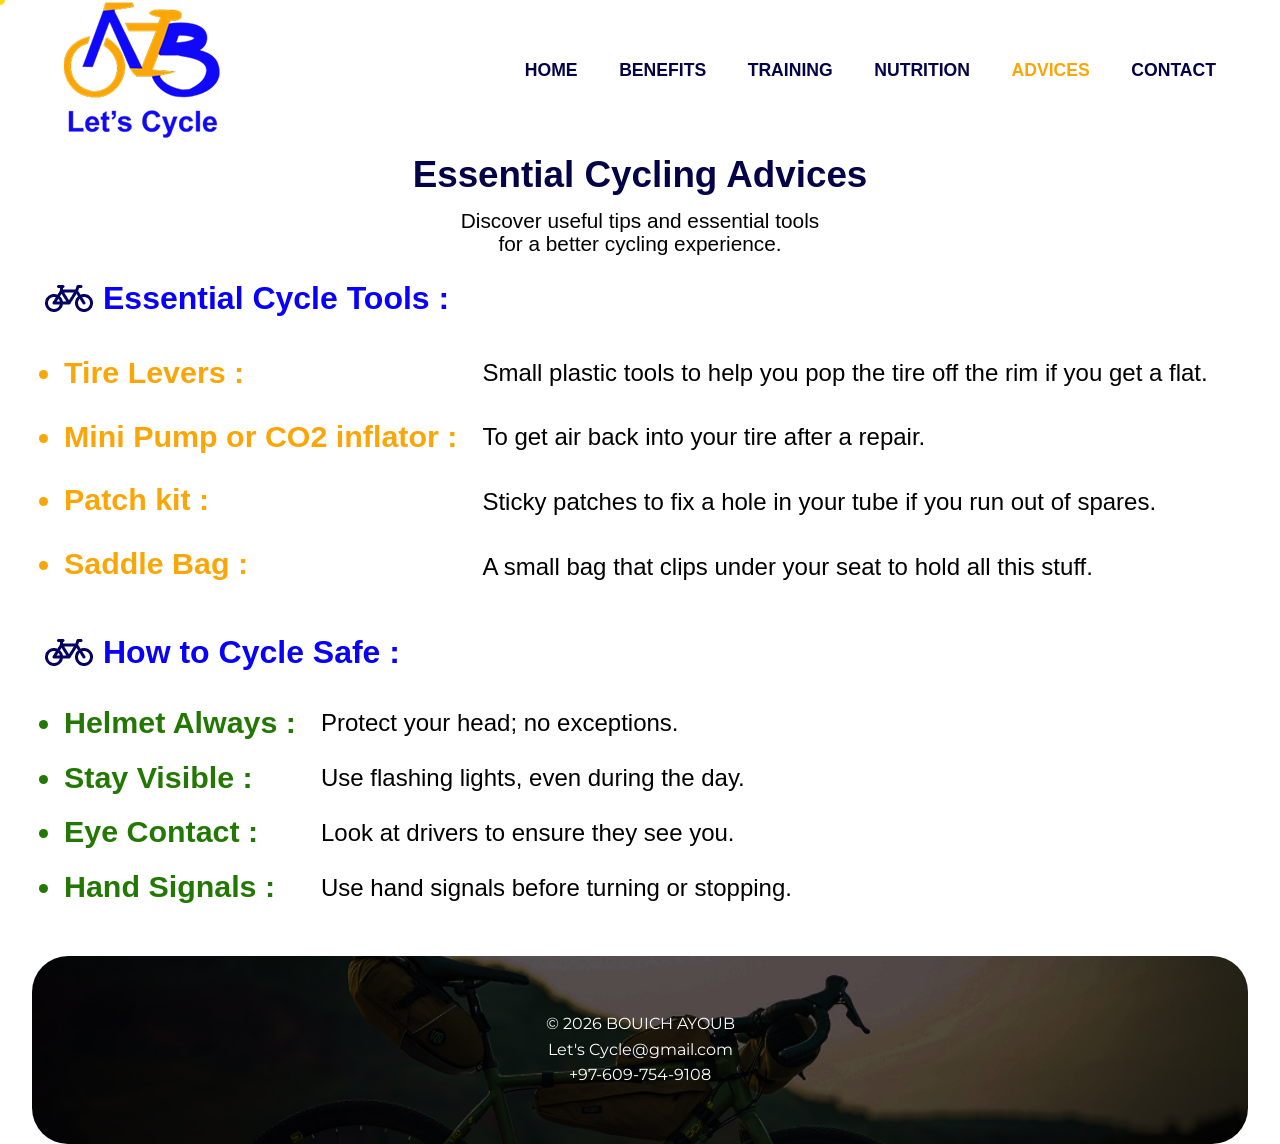
==== advices.html @ 678ac434 "Add files via upload" ====
<!DOCTYPE html>
<html lang="en">
<head>
    <meta charset="UTF-8">
    <meta name="viewport" content="width=device-width, initial-scale=1.0">
    <link href="https://fonts.googleapis.com/css2?family=Inter:wght@400;600;700&display=swap" rel="stylesheet">
    <link href="https://fonts.googleapis.com/css2?family=Montserrat:wght@400;700&family=Poppins:wght@400;600&family=Bebas+Neue&display=swap" rel="stylesheet">
    <link rel="icon" href="header_logo.png">
    <link rel="stylesheet" href="style.css">
    <title>Let's Cycle Advices</title>
    <style>
        @view-transition {
            navigation: auto;
        }
        ::view-transition-old(root) {
            animation: 0.3s ease both fade-out;
            mix-blend-mode: plus-lighter;
        }
        ::view-transition-new(root) {
            animation: 0.3s ease both fade-in;
            mix-blend-mode: plus-lighter;
        }
        @keyframes fade-out {
            from {
                opacity: 1;
            }
            to { 
                opacity: 0;
            }
        }
        @keyframes fade-in {
            from { 
                opacity: 0; 
            }
            to { 
                opacity: 1; 
            }
        }
        .titre_1{
            line-height: 1.9;
        }
        .titre_1 h1{
            font-size: 2.3em;
            color: #050347;
            text-align: center;
        }
        .titre_1 p{
            text-align: center;
            font-size: 1.3em;
            font-weight: 100;
            line-height: 1.1;
        }
        .s1_h1{
            display: flex;
            gap: 10px;
            padding-left: 45px;
            align-items: center;
            font-size: 2em;
            color: #0800FB;
            padding-top: 20px;
        }
        .container_1{
            display: flex;
            width: 90%;
            margin: 0 auto;
            gap: 25px;
            padding-top: 20px;
            padding-bottom: 20px;
            line-height: 2.1;
        }
        .container_1 .gp_h4{
            font-size: 1.9em;
            color: #FAA608;
        }
        .container_1 .gp_p{
            font-size: 1.5em;
            line-height: 2.7;
        }
        .s2_h1{
            display: flex;
            gap: 10px;
            padding-left: 45px;
            align-items: center;
            font-size: 2em;
            color: #0800FB;
            padding-top: 10px;
        }
        .container_2{
            display: flex;
            width: 90%;
            margin: 0 auto;
            gap: 25px;
            padding-top: 20px;
            line-height: 1.8;
            padding-bottom: 40px;
            
        }
        .container_2 .gp2_h4{
            font-size: 1.9em;
            color: #237803;
        }
        .container_2 .gp_p{
            font-size: 1.5em;
            line-height: 2.3;
        }
        @media screen and (max-width: 500px) {
        .titre_1 h1 {
            font-size: 1.8em;
        }
        .titre_1 p {
            font-size: 1.1em;
            padding: 0 15px;
        }
        .s1_h1, .s2_h1 {
            padding-left: 15px;
            margin-top: 20px;
            font-size: 1.1em !important;
        }
        .s1_h1 h1, .s2_h1 h1 {
            font-size: 1.2em;
        }
        .container_1, .container_2 {
            display: flex !important;
            flex-direction: row;
            width: 100% !important;
            margin: 0 auto !important;
            gap: 10px;
        }
        .container_1 .gp_h4, .container_2 .gp2_h4 {
            font-size: 1.1em;
            width: 35%;
            margin-top: 7px;
        }
        .container_1 .gp_h4 ul, .container_2 .gp2_h4 ul {
            padding-left: 10px;
        }
        .container_1 .gp_h4 li{
            font-size: 0.85em;
            line-height: 2;
            margin-bottom: 30px;
            list-style: none;
        }
        .container_2 .gp2_h4 li{
            font-size: 0.9em;
            line-height: 1.5;
            margin-bottom: 30px;
            list-style: none;
        }
        .container_1 .gp_p, .container_2 .gp_p {
        width: 65% !important;
            display: block !important; 
            padding-top: 15px;
        }
        .gp_p p {
            font-size: 0.7em !important;
            line-height: 1 !important;
            margin-bottom: 30px;
            color: #444;
            border-left: 2px solid #ccc;
            padding-left: 8px;
        }
        .container_1 .gp_h4 li b::after, .container_2 .gp2_h4 li b::after {
            content: attr(data-desc);
            display: block;
            font-weight: 400;
            font-size: 0.9em;
            color: #333;
            line-height: 1.4;
            margin-top: 5px;
        }
    }
    </style>
</head>
<body>
    <div id="page">
        <div class="cursor-circle"></div>
    <header>
        <div  class="logo" ><a href="index.html"><img src="logo-mini-projet 1.png"></a></div>
        <nav>
            <div class="burger-menu" id="mobile-menu">
        <span></span>
        <span></span>
        <span></span>
    </div>
            <ul id="nav-list-mobile">
                <li><a  href="index.html">HOME</a></li>
                <li><a href="benefits.html">BENEFITS</a></li>
                <li><a href="training.html">TRAINING</a></li>
                <li><a href="nutrition.html">NUTRITION</a></li>
                <li><a href="#ss2"  class="a_clicke">ADVICES</a></li>
                <li><a href="contact.html">CONTACT</a></li>
            </ul>
        </nav>
    </header>
    <div class="titre_1">
        <h1>Essential Cycling Advices</h1>
        <p>
            Discover useful tips and essential tools <br>for a better cycling experience.
        </p>
    </div>
    <main>
        <section class="section-1" id="ss2">
        <div class="s1_h1">
            <img src="Advices/bi_bicycle.png">
            <h1>Essential Cycle Tools :</h1>
        </div>
        <div class="container_1">
            <div class="gp_h4">
            <ul>
                <li><b>Tire Levers :</b></li>
                <li><b>Mini Pump or CO2 inflator :</b></li>
                <li><b>Patch kit : </b></li>
                <li><b>Saddle Bag :</b></li>
            </ul>
        </div>
            <div class="gp_p">
                <p>Small plastic tools to help you pop the tire off the rim if you get a flat.</p>
                <p>To get air back into your tire after a repair.</p>
                <p>Sticky patches to fix a hole in your tube if you run out of spares. </p>
                <p>A small bag that clips under your seat to hold all this stuff.</p>
            </div>
        </div>        
    </section>

    <section class="section-2">
        <div class="s2_h1">
            <img src="Advices/bi_bicycle.png">
            <h1>How to Cycle Safe :</h1>
        </div>
        <div class="container_2">
            <div class="gp2_h4">
            <ul>
                <li><b>Helmet Always :</b></li>
                <li><b>Stay Visible :</b></li>
                <li><b>Eye Contact : </b></li>
                <li><b>Hand Signals :</b></li>
            </ul>
        </div>
            <div class="gp_p">
                <p>Protect your head; no exceptions.</p>
                <p>Use flashing lights, even during the day.</p>
                <p>Look at drivers to ensure they see you. </p>
                <p>Use hand signals before turning or stopping.</p>
            </div>
        </div>        
    </section>
    </main>    
    <footer class="footer">
            <p>© 2026 BOUICH AYOUB</p>
            <p><a href="mailto:Let's Cycle@gmail.com">Let's Cycle@gmail.com</a></p>
            <p>+97-609-754-9108</p>
        </footer>
    </div>
    <script>
         const cursor = document.querySelector('.cursor-circle');
        document.addEventListener('mousemove', (e) => {
            cursor.style.left = e.clientX + 'px';
            cursor.style.top = e.clientY + 'px';
        });
        const navLinks = document.querySelectorAll('nav ul li a, .logo, #cards a');

        navLinks.forEach(link => {
            link.addEventListener('mouseenter', () => {
                cursor.classList.add('hovered');
            });
            link.addEventListener('mouseleave', () => {
                cursor.classList.remove('hovered');
            });
        });
        const burgerBtn = document.getElementById('mobile-menu');
const mobileNav = document.getElementById('nav-list-mobile');

if (burgerBtn && mobileNav) {
    burgerBtn.addEventListener('click', () => {
        // Kan-zidou wlla n-haydou l-class li kat-bayen l-menu
        mobileNav.classList.toggle('mobile-active');
        
        // Animation dyal l-Burger l-X
        burgerBtn.classList.toggle('toggle-burger');
    });
}
document.querySelectorAll('#nav-list-mobile li a').forEach(link => {
    link.addEventListener('click', () => {
        mobileNav.classList.remove('mobile-active');
        burgerBtn.classList.remove('toggle-burger');
    });
});
document.addEventListener('click', (event) => {
    const isClickInsideMenu = mobileNav.contains(event.target);
    const isClickOnBurger = burgerBtn.contains(event.target);

    if (!isClickInsideMenu && !isClickOnBurger && mobileNav.classList.contains('mobile-active')) {
        mobileNav.classList.remove('mobile-active');
        burgerBtn.classList.remove('toggle-burger');
    }
});
    </script>
</body>
</html>
---- style.css ----
.cursor-circle {
    position: fixed;
    width: 10px;
    height: 10px;
    background-color: #ffd900;
    border-radius: 50%;
    pointer-events: none;
    transform: translate(-50%, -50%);
    transition: width 0.3s, height 0.3s, background-color 0.3s;
    z-index: 9999;
}
.cursor-circle.hovered {
    width: 80px;
    height: 80px;
    background-color: rgba(255, 208, 0, 0.4);
    mix-blend-mode: multiply; 
}
html, body, div, span, applet, object, iframe,
h1, h2, h3, h4, h5, h6, p, blockquote, pre,
a, abbr, acronym, address, big, cite, code,
del, dfn, em, img, ins, kbd, q, s, samp,
small, strike, strong, sub, sup, tt, var,
b, u, i, center,
dl, dt, dd, ol, ul, li,
fieldset, form, label, legend,
table, caption, tbody, tfoot, thead, tr, th, td,
article, aside, canvas, details, embed,
figure, figcaption, footer, header, hgroup,
menu, nav, output, ruby, section, summary,
time, mark, audio, video {
margin: 0;
padding: 0;
border: 0;
font-size: 100%;
vertical-align: baseline;
}
#page{
    font-family: 'Arial', sans-serif;
}
header{
    display: flex;
    justify-content: space-between;
    align-items: center;
    padding: 10px 5%;
    width: 100%;
    box-sizing: border-box;
    position: sticky;
    top: 0;
    z-index: 1000;
    background-color: white;
    height: 140px;
}
.logo{
    width: 156px;
    height: 137px;
    transition: transform 0.3s ease-in-out ;
}
.logo:hover{
    transform: scale(1.02);
}
nav{
    width: 60%;
    font-weight: 550;
    font-size: 1.1em;
}
nav ul{
    display: flex;
    gap: 30px;
    list-style-type: none;
    justify-content: space-between;
    margin: 0;
    padding: 0;
}
nav a{
    text-decoration: none;
    transition: color 0.3s ease;
}
nav li a {
    color: #050347;
}
nav li .a_clicke{
    color: #FAA608;
    
}
nav a:hover{
    color: #FAA608;
}
footer{
    background-image: url(Home/Footer-1.png);
    background-repeat: no-repeat;
    width: 95%;
    margin: 0 auto;
    background-position: center;
    height: 188px;
    border-radius: 36px;
    background-size: cover;
    display: flex;
    flex-direction: column;
    justify-content: center;
    align-items: center;
    text-align: center;
    font-family: 'Montserrat', sans-serif;
}
footer p{
    color: white;
    line-height: 1.6;
    display: inline-block; 
    cursor: pointer;
    background: linear-gradient(to right, #fbbf24 50%, white 50%);
    background-size: 200% 100%;
    background-position: 100% 0;
    -webkit-background-clip: text;
    background-clip: text;
    -webkit-text-fill-color: transparent;
    transition: background-position 0.4s ease;
    padding: 0 5px;
}
footer p:hover {
    background-position: 0 0;
}
footer a {
    text-decoration: none;
}
/* --- Media Query for Header & Footer (Mobile) --- */
@media screen and (max-width: 768px) {
    header {
        height: 60px !important;
        padding: 0 20px;
    }
    .logo {
        width: 65px !important;
        height: 55px !important;
        display: flex !important;
        align-items: center !important;
        justify-content: center !important;
        overflow: hidden;
    }
    .logo img{
        width: 100% !important;
        height: 100% !important;
        object-fit: contain !important;
    }
    .burger-menu {
        display: flex;
        flex-direction: column;
        width: 25px;
        height: 20px;
        gap: 5px;
        cursor: pointer;
        z-index: 1100;
    }
    nav ul li a{
        font-size: 0.9em;
    }
    .burger-menu span {
        width: 25px;
        height: 3px;
        background-color: #050347;
        transition: 0.3s;
    }
    nav {
        width: auto;
    }
    nav ul {
        position: fixed;
        right: -100%;
        top: 0;
        height: 100vh;
        width: 60%;
        background: white;
        flex-direction: column;
        justify-content: center;
        align-items: center;
        gap: 15px;
        box-shadow: -10px 0 20px rgba(0,0,0,0.1);
        transition: 0.4s ease-in-out;
    }
    .mobile-active {
        right: 0 !important;
    }
    nav ul.nav-active {
        right: 0;
    }
    .toggle-burger span:nth-child(1) {
    transform: rotate(-45deg) translate(-5px, 6px);
    }
    .toggle-burger span:nth-child(2) {
        opacity: 0; 
    }
    .toggle-burger span:nth-child(3) {
        transform: rotate(45deg) translate(-5px, -6px);
    }
        footer {
            height: auto;
            padding: 30px 10px;
            border-radius: 20px;
            width: 98%;
        }
}
    .toggle-burger span:nth-child(1) { transform: rotate(-45deg) translate(-5px, 6px); }
    .toggle-burger span:nth-child(2) { opacity: 0; }
    .toggle-burger span:nth-child(3) { transform: rotate(45deg) translate(-5px, -6px); }
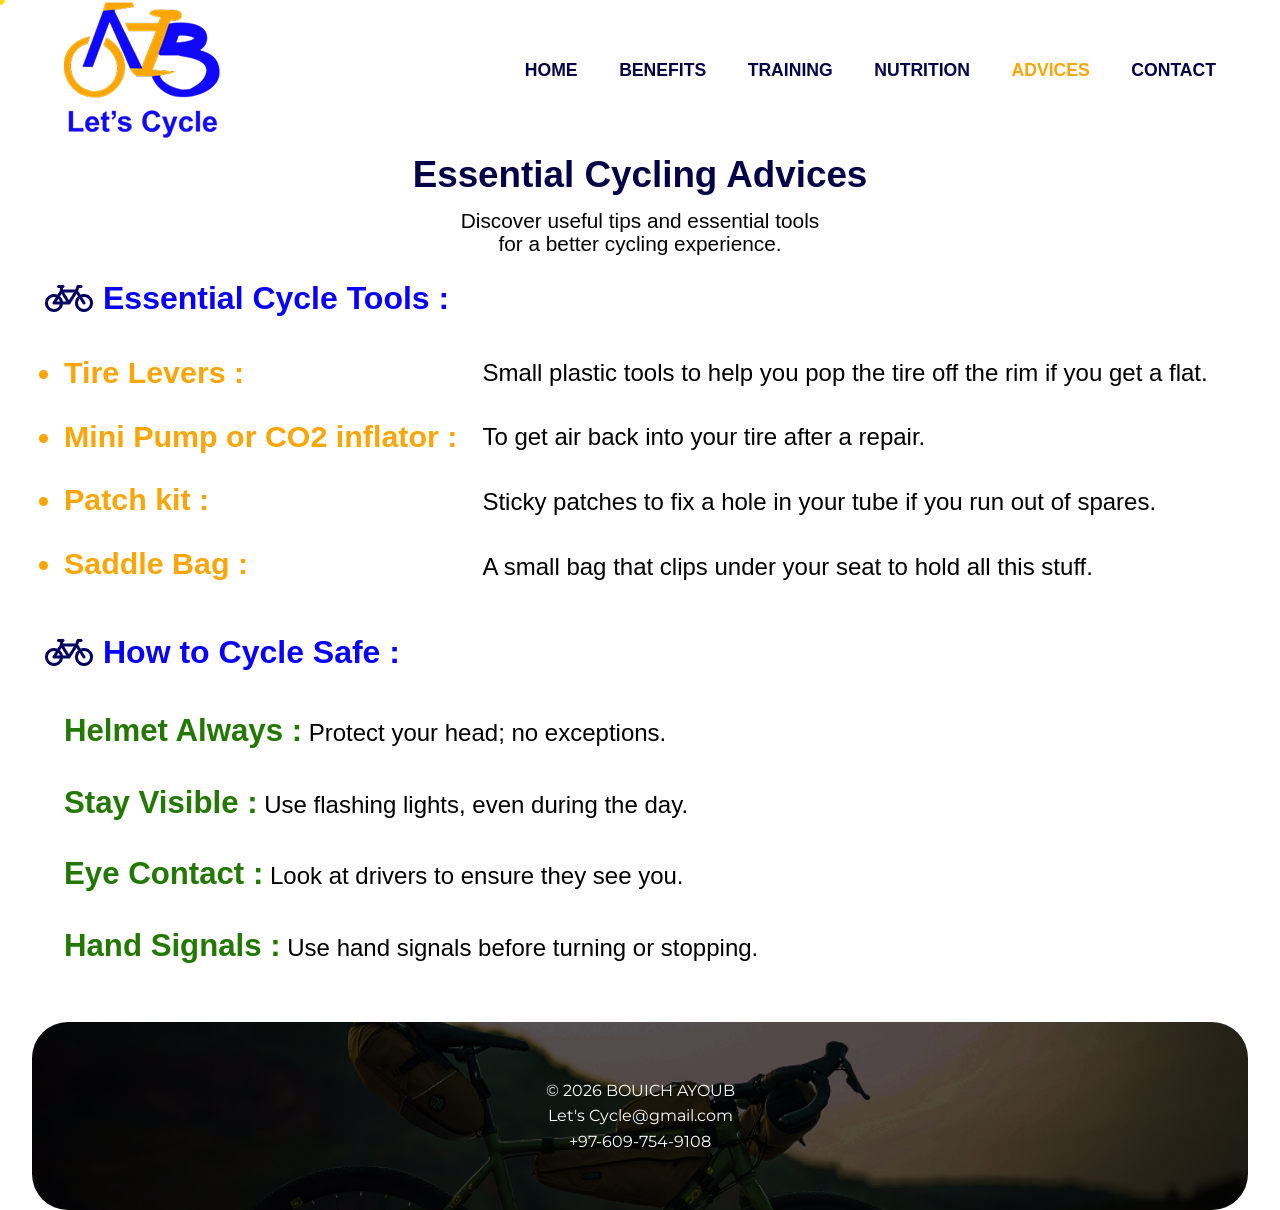
==== commit 58f87164: "Add files via upload" ====
--- a/advices.html
+++ b/advices.html
@@ -95,15 +95,16 @@
             padding-bottom: 40px;
             
         }
-        .container_2 .gp2_h4{
-            font-size: 1.9em;
+        .container_2 .gp_p span{
+            font-size: 1.3em;
             color: #237803;
+            font-weight: bold;
         }
         .container_2 .gp_p{
             font-size: 1.5em;
             line-height: 2.3;
         }
-        @media screen and (max-width: 500px) {
+        @media screen and (max-width: 768px) {
         .titre_1 h1 {
             font-size: 1.8em;
         }
@@ -228,19 +229,11 @@
             <h1>How to Cycle Safe :</h1>
         </div>
         <div class="container_2">
-            <div class="gp2_h4">
-            <ul>
-                <li><b>Helmet Always :</b></li>
-                <li><b>Stay Visible :</b></li>
-                <li><b>Eye Contact : </b></li>
-                <li><b>Hand Signals :</b></li>
-            </ul>
-        </div>
             <div class="gp_p">
-                <p>Protect your head; no exceptions.</p>
-                <p>Use flashing lights, even during the day.</p>
-                <p>Look at drivers to ensure they see you. </p>
-                <p>Use hand signals before turning or stopping.</p>
+                <p><span>Helmet Always :</span> Protect your head; no exceptions.</p>
+                <p><span>Stay Visible :</span> Use flashing lights, even during the day.</p>
+                <p><span>Eye Contact :</span> Look at drivers to ensure they see you. </p>
+                <p><span>Hand Signals :</span> Use hand signals before turning or stopping.</p>
             </div>
         </div>        
     </section>
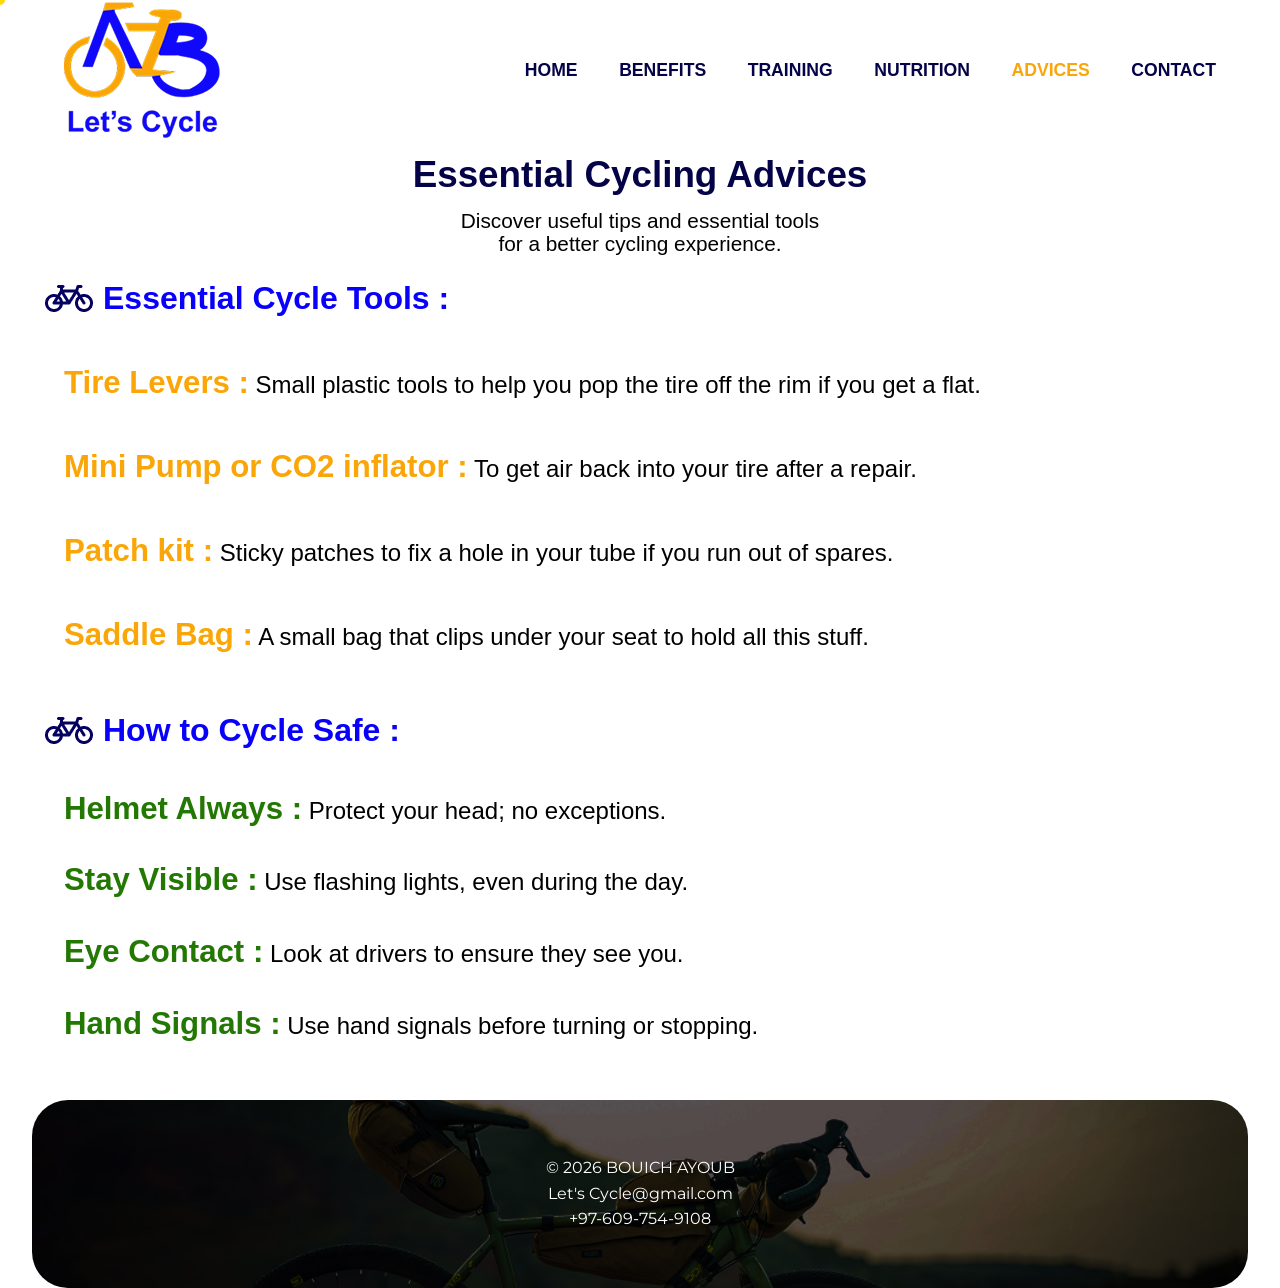
==== commit 3317a515: "Add files via upload" ====
--- a/advices.html
+++ b/advices.html
@@ -68,9 +68,10 @@
             padding-bottom: 20px;
             line-height: 2.1;
         }
-        .container_1 .gp_h4{
-            font-size: 1.9em;
+        .container_1 .gp_p span{
+            font-size: 1.3em;
             color: #FAA608;
+            font-weight: bold;
         }
         .container_1 .gp_p{
             font-size: 1.5em;
@@ -114,7 +115,6 @@
         }
         .s1_h1, .s2_h1 {
             padding-left: 15px;
-            margin-top: 20px;
             font-size: 1.1em !important;
         }
         .s1_h1 h1, .s2_h1 h1 {
@@ -127,47 +127,23 @@
             margin: 0 auto !important;
             gap: 10px;
         }
-        .container_1 .gp_h4, .container_2 .gp2_h4 {
+        .container_1 .gp_p span, .container_2 .gp_p span{
             font-size: 1.1em;
-            width: 35%;
+            width: 100%;
             margin-top: 7px;
         }
-        .container_1 .gp_h4 ul, .container_2 .gp2_h4 ul {
-            padding-left: 10px;
-        }
-        .container_1 .gp_h4 li{
-            font-size: 0.85em;
-            line-height: 2;
-            margin-bottom: 30px;
-            list-style: none;
-        }
-        .container_2 .gp2_h4 li{
-            font-size: 0.9em;
-            line-height: 1.5;
-            margin-bottom: 30px;
-            list-style: none;
-        }
+        
         .container_1 .gp_p, .container_2 .gp_p {
-        width: 65% !important;
+            width: 100% !important;
             display: block !important; 
-            padding-top: 15px;
+            
         }
         .gp_p p {
             font-size: 0.7em !important;
             line-height: 1 !important;
             margin-bottom: 30px;
             color: #444;
-            border-left: 2px solid #ccc;
             padding-left: 8px;
-        }
-        .container_1 .gp_h4 li b::after, .container_2 .gp2_h4 li b::after {
-            content: attr(data-desc);
-            display: block;
-            font-weight: 400;
-            font-size: 0.9em;
-            color: #333;
-            line-height: 1.4;
-            margin-top: 5px;
         }
     }
     </style>
@@ -206,19 +182,11 @@
             <h1>Essential Cycle Tools :</h1>
         </div>
         <div class="container_1">
-            <div class="gp_h4">
-            <ul>
-                <li><b>Tire Levers :</b></li>
-                <li><b>Mini Pump or CO2 inflator :</b></li>
-                <li><b>Patch kit : </b></li>
-                <li><b>Saddle Bag :</b></li>
-            </ul>
-        </div>
             <div class="gp_p">
-                <p>Small plastic tools to help you pop the tire off the rim if you get a flat.</p>
-                <p>To get air back into your tire after a repair.</p>
-                <p>Sticky patches to fix a hole in your tube if you run out of spares. </p>
-                <p>A small bag that clips under your seat to hold all this stuff.</p>
+                <p><span>Tire Levers :</span> Small plastic tools to help you pop the tire off the rim if you get a flat.</p>
+                <p><span>Mini Pump or CO2 inflator :</span> To get air back into your tire after a repair.</p>
+                <p><span>Patch kit :</span> Sticky patches to fix a hole in your tube if you run out of spares. </p>
+                <p><span>Saddle Bag :</span> A small bag that clips under your seat to hold all this stuff.</p>
             </div>
         </div>        
     </section>
